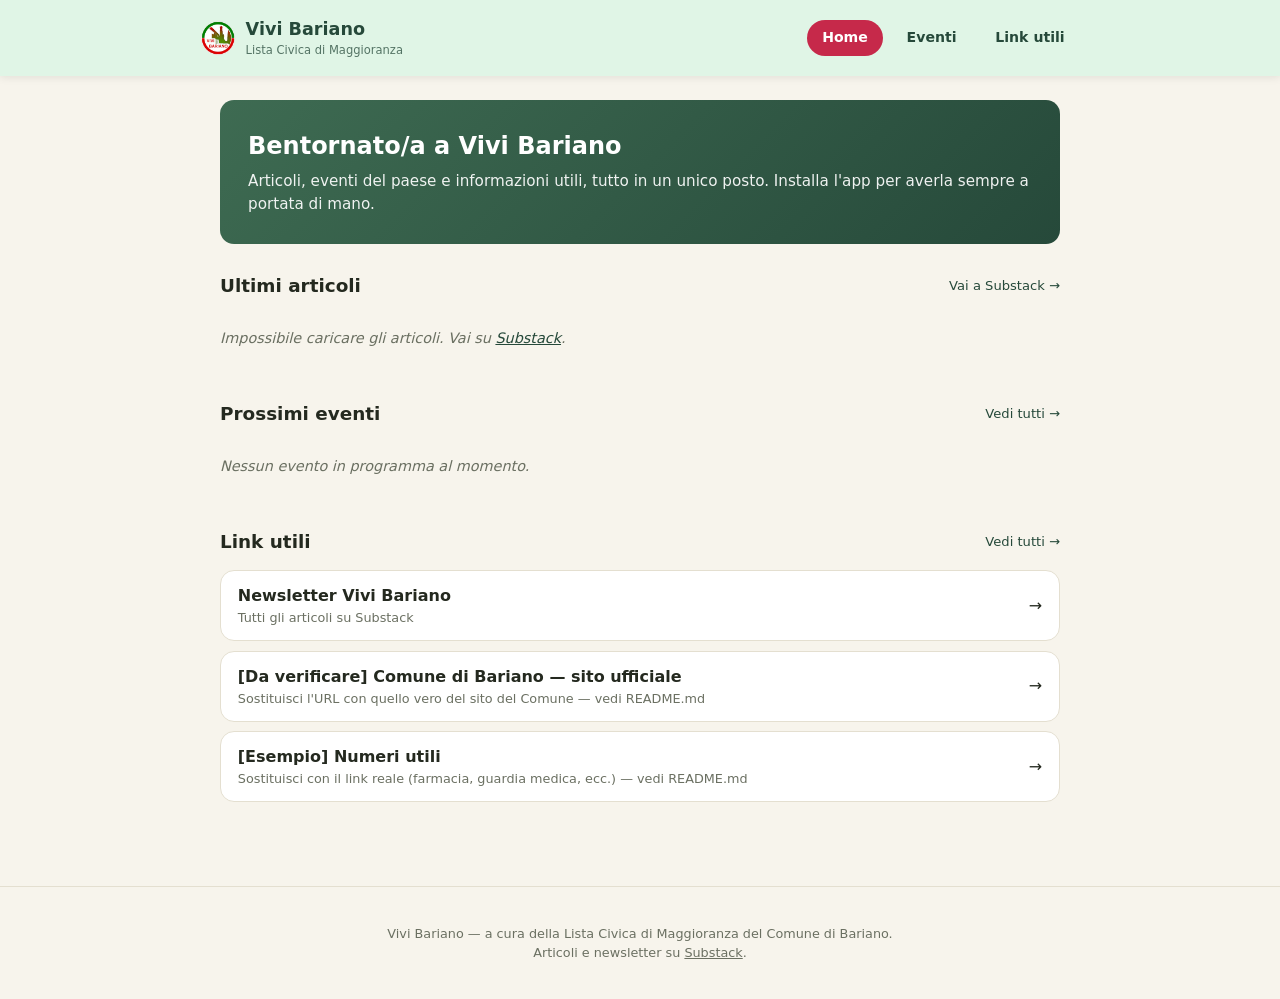
==== site/index.html @ 27baa1bf "Allinea i colori dell'app a quelli del Substack (verde chiaro + rosso scuro)" ====
<!doctype html>
<html lang="it">
<head>
<meta charset="utf-8">
<meta name="viewport" content="width=device-width, initial-scale=1">
<title>Vivi Bariano</title>
<meta name="description" content="Articoli, eventi e informazioni utili per la vita a Bariano.">
<link rel="manifest" href="manifest.webmanifest">
<link rel="icon" href="icons/vb_logo_SOLOCERCHIO.png" type="image/png">
<link rel="apple-touch-icon" href="icons/vb_logo_SOLOCERCHIO.png">
<meta name="theme-color" content="#e0f5e6">
<link rel="stylesheet" href="css/style.css">
</head>
<body>
<header class="site-header">
  <div class="header-inner">
    <a class="brand" href="index.html">
      <img src="icons/vb_logo_SOLOCERCHIO.png" alt="">
      <span class="brand-text"><strong>Vivi Bariano</strong><span>Lista Civica di Maggioranza</span></span>
    </a>
    <nav class="main-nav">
      <a href="index.html" aria-current="page">Home</a>
      <a href="eventi.html">Eventi</a>
      <a href="link-utili.html">Link utili</a>
    </nav>
  </div>
</header>

<main>
  <section class="hero">
    <h1>Bentornato/a a Vivi Bariano</h1>
    <p>Articoli, eventi del paese e informazioni utili, tutto in un unico posto. Installa l'app per averla sempre a portata di mano.</p>
    <button id="install-btn" class="install-btn">Installa l'app</button>
  </section>

  <section class="block" id="articoli">
    <h2>Ultimi articoli <a class="see-all" href="https://vivibariano.substack.com" target="_blank" rel="noopener">Vai a Substack &rarr;</a></h2>
    <div class="card-list" id="articles-list">
      <p class="empty-state">Caricamento articoli...</p>
    </div>
  </section>

  <section class="block" id="eventi">
    <h2>Prossimi eventi <a class="see-all" href="eventi.html">Vedi tutti &rarr;</a></h2>
    <div class="card-list" id="events-preview">
      <p class="empty-state">Caricamento eventi...</p>
    </div>
  </section>

  <section class="block" id="link">
    <h2>Link utili <a class="see-all" href="link-utili.html">Vedi tutti &rarr;</a></h2>
    <div class="link-list" id="links-preview">
      <p class="empty-state">Caricamento link...</p>
    </div>
  </section>
</main>

<footer class="site-footer">
  <p>Vivi Bariano &mdash; a cura della Lista Civica di Maggioranza del Comune di Bariano.<br>
  Articoli e newsletter su <a href="https://vivibariano.substack.com" target="_blank" rel="noopener">Substack</a>.</p>
</footer>

<script src="js/app.js"></script>
</body>
</html>
---- site/css/style.css ----
:root {
  --green: #3e6b52;
  --green-dark: #26493a;
  --green-header-bg: #e0f5e6;
  --red: #c6294a;
  --red-dark: #9c1f3a;
  --cream: #f7f4ec;
  --ink: #24291f;
  --muted: #6b7062;
  --card: #ffffff;
  --border: #e4dfd0;
  --radius: 14px;
}

* {
  box-sizing: border-box;
}

html, body {
  margin: 0;
  padding: 0;
}

body {
  font-family: "Segoe UI", system-ui, -apple-system, Roboto, sans-serif;
  background: var(--cream);
  color: var(--ink);
  line-height: 1.5;
  min-height: 100vh;
  display: flex;
  flex-direction: column;
}

a {
  color: var(--green-dark);
}

header.site-header {
  background: var(--green-header-bg);
  color: var(--green-dark);
  padding: 1rem 1.25rem;
  position: sticky;
  top: 0;
  z-index: 10;
  box-shadow: 0 2px 8px rgba(0, 0, 0, 0.08);
}

.header-inner {
  max-width: 880px;
  margin: 0 auto;
  display: flex;
  align-items: center;
  justify-content: space-between;
  gap: 1rem;
}

.brand {
  display: flex;
  align-items: center;
  gap: 0.6rem;
  text-decoration: none;
  color: var(--green-dark);
}

.brand img {
  width: 36px;
  height: 36px;
  border-radius: 8px;
}

.brand-text strong {
  display: block;
  font-size: 1.1rem;
}

.brand-text span {
  display: block;
  font-size: 0.72rem;
  opacity: 0.75;
}

nav.main-nav {
  display: flex;
  gap: 0.5rem;
}

nav.main-nav a {
  color: var(--green-dark);
  text-decoration: none;
  font-size: 0.88rem;
  font-weight: 600;
  padding: 0.4rem 0.9rem;
  border-radius: 999px;
  border: 1px solid transparent;
}

nav.main-nav a:hover {
  border-color: var(--green);
}

nav.main-nav a[aria-current="page"] {
  background: var(--red);
  color: #fff;
}

main {
  flex: 1;
  max-width: 880px;
  width: 100%;
  margin: 0 auto;
  padding: 1.5rem 1.25rem 3rem;
}

.hero {
  background: linear-gradient(135deg, var(--green) 0%, var(--green-dark) 100%);
  color: #fff;
  border-radius: var(--radius);
  padding: 1.75rem;
  margin-bottom: 1.75rem;
}

.hero h1 {
  margin: 0 0 0.4rem;
  font-size: 1.5rem;
}

.hero p {
  margin: 0;
  opacity: 0.92;
  font-size: 0.95rem;
}

.install-btn {
  margin-top: 1rem;
  background: var(--red);
  color: #fff;
  border: none;
  padding: 0.55rem 1rem;
  border-radius: 999px;
  font-weight: 600;
  cursor: pointer;
  display: none;
}

.install-btn:hover {
  background: var(--red-dark);
}

.install-btn.visible {
  display: inline-block;
}

section.block {
  margin-bottom: 2.25rem;
}

section.block h2 {
  font-size: 1.15rem;
  margin: 0 0 0.9rem;
  display: flex;
  align-items: center;
  justify-content: space-between;
}

section.block h2 a.see-all {
  font-size: 0.82rem;
  font-weight: 500;
  text-decoration: none;
}

.card-list {
  display: grid;
  gap: 0.85rem;
}

.card {
  background: var(--card);
  border: 1px solid var(--border);
  border-radius: var(--radius);
  padding: 1rem 1.1rem;
}

.card a.card-title {
  font-weight: 600;
  text-decoration: none;
  color: var(--ink);
  font-size: 1rem;
}

.card a.card-title:hover {
  color: var(--green);
}

.card .meta {
  font-size: 0.78rem;
  color: var(--muted);
  margin: 0.25rem 0 0.4rem;
}

.card p.excerpt {
  margin: 0;
  font-size: 0.9rem;
  color: #454a3d;
}

.event-card {
  display: flex;
  gap: 0.9rem;
  align-items: flex-start;
}

.event-date {
  background: var(--green);
  color: #fff;
  border-radius: 10px;
  padding: 0.4rem 0.6rem;
  text-align: center;
  min-width: 54px;
  flex-shrink: 0;
}

.event-date .day {
  display: block;
  font-size: 1.15rem;
  font-weight: 700;
  line-height: 1;
}

.event-date .month {
  display: block;
  font-size: 0.68rem;
  text-transform: uppercase;
  letter-spacing: 0.04em;
}

.link-list {
  display: grid;
  gap: 0.6rem;
}

.link-item {
  display: flex;
  justify-content: space-between;
  align-items: center;
  background: var(--card);
  border: 1px solid var(--border);
  border-radius: var(--radius);
  padding: 0.8rem 1.05rem;
  text-decoration: none;
  color: var(--ink);
}

.link-item:hover {
  border-color: var(--green);
}

.link-item .label {
  font-weight: 600;
}

.link-item .desc {
  display: block;
  font-size: 0.8rem;
  color: var(--muted);
  font-weight: 400;
}

.empty-state {
  color: var(--muted);
  font-size: 0.9rem;
  font-style: italic;
}

footer.site-footer {
  border-top: 1px solid var(--border);
  padding: 1.5rem 1.25rem;
  text-align: center;
  font-size: 0.8rem;
  color: var(--muted);
}

footer.site-footer a {
  color: var(--muted);
}

@media (max-width: 480px) {
  .header-inner {
    flex-wrap: wrap;
  }
  nav.main-nav {
    order: 3;
    width: 100%;
    justify-content: space-between;
  }
}
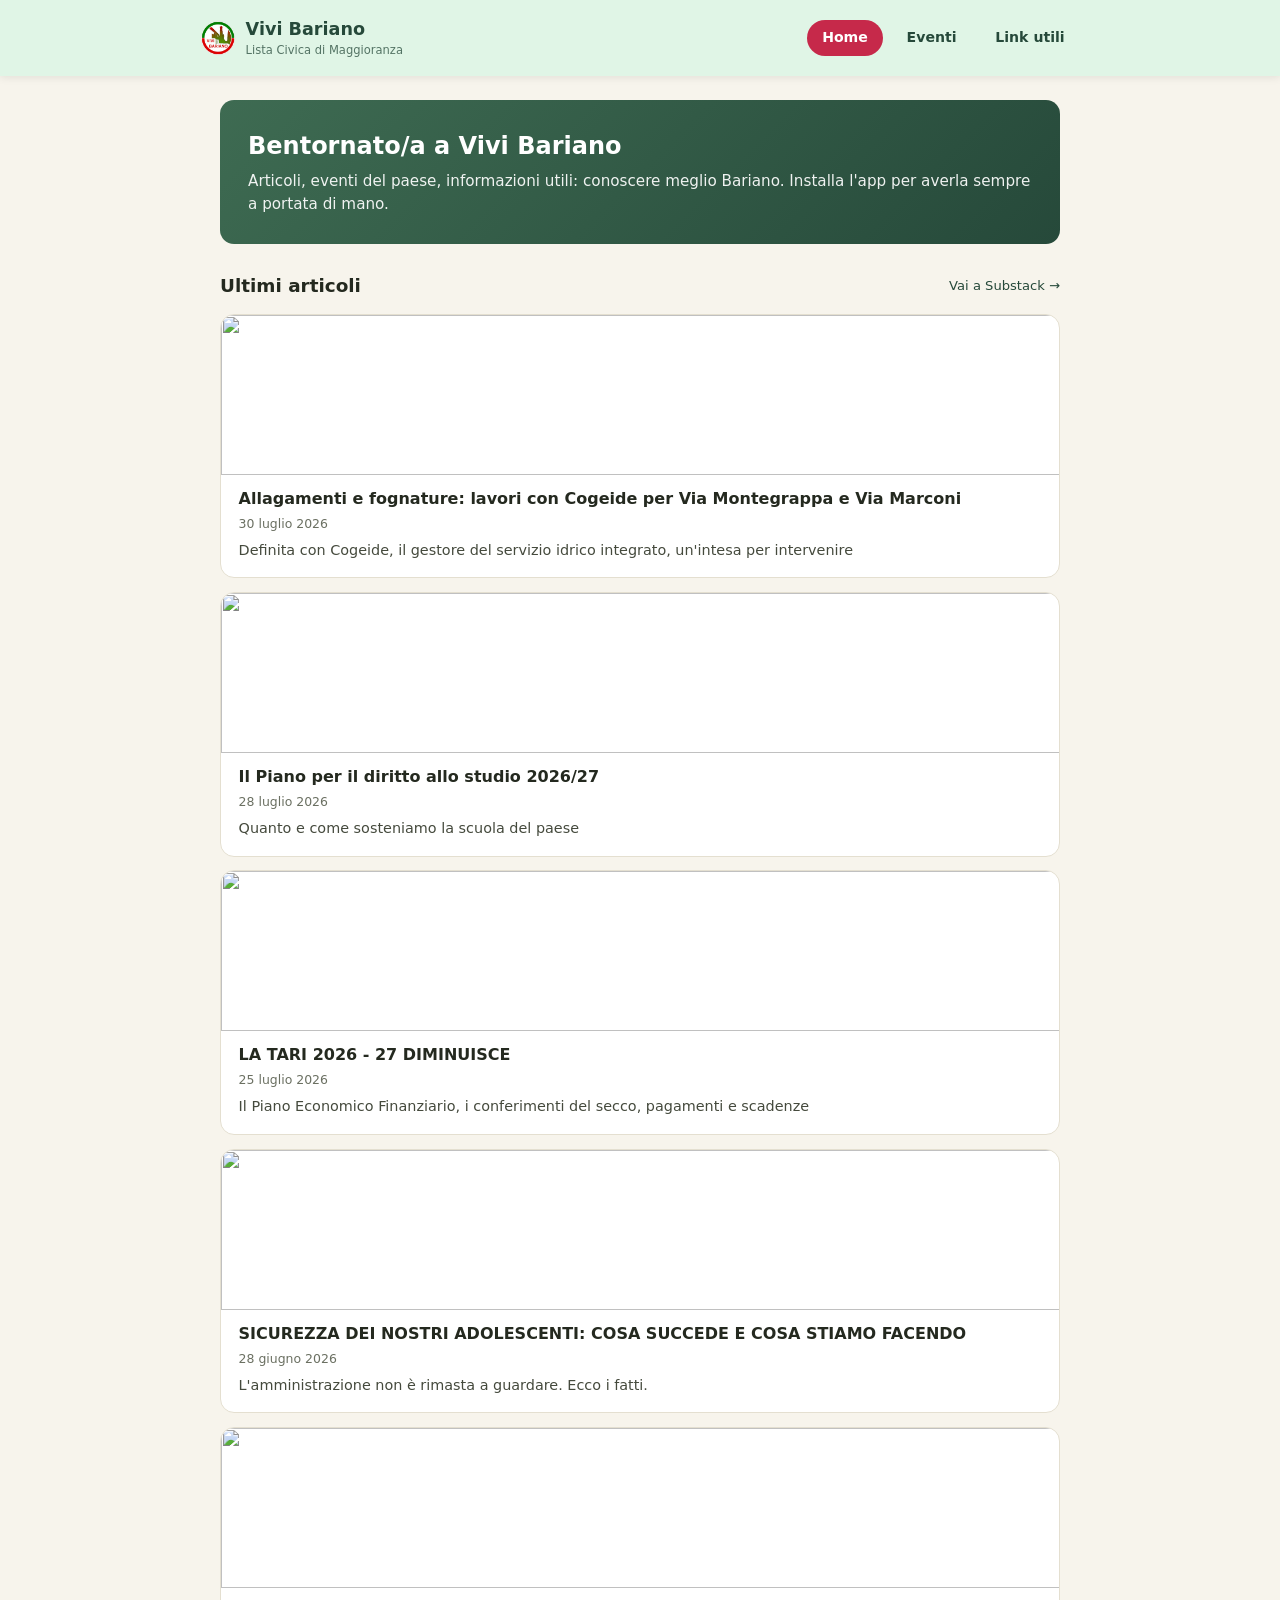
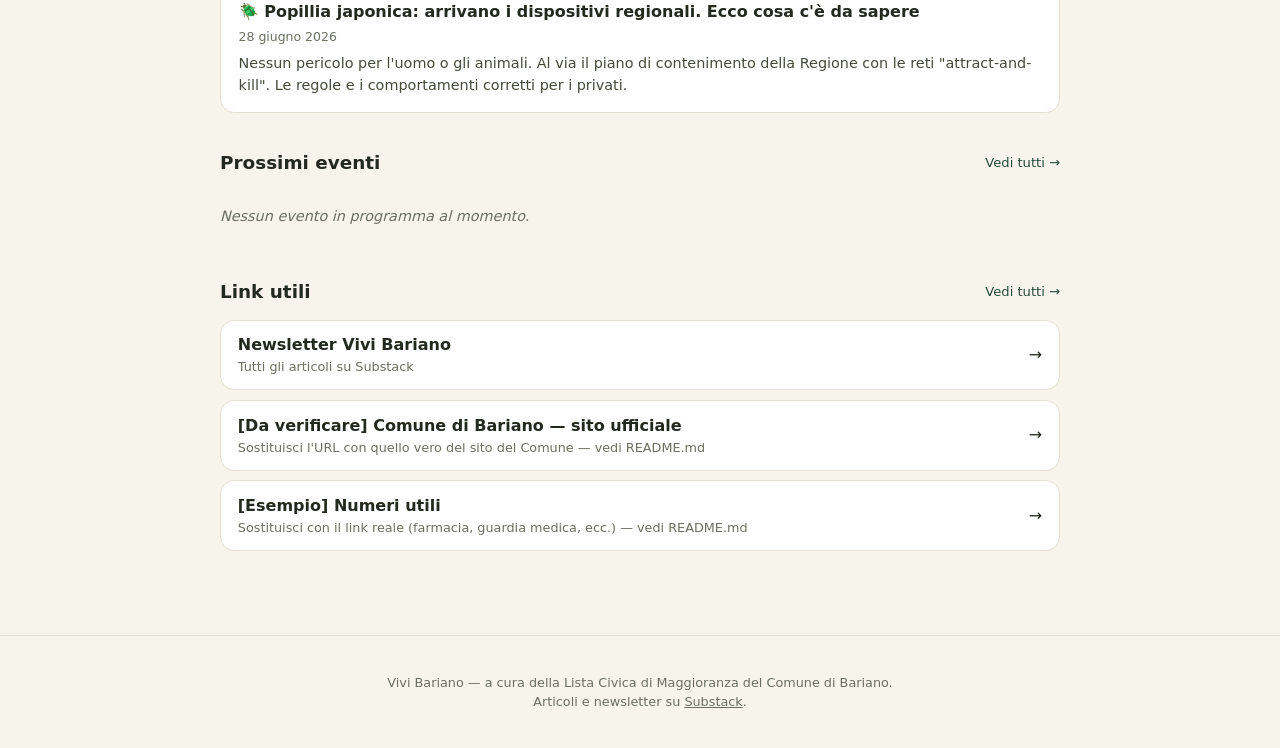
==== commit c5a9c13f: "Update index.html" ====
--- a/site/index.html
+++ b/site/index.html
@@ -29,7 +29,7 @@
 <main>
   <section class="hero">
     <h1>Bentornato/a a Vivi Bariano</h1>
-    <p>Articoli, eventi del paese e informazioni utili, tutto in un unico posto. Installa l'app per averla sempre a portata di mano.</p>
+    <p>Articoli, eventi del paese, informazioni utili: conoscere meglio Bariano. Installa l'app per averla sempre a portata di mano.</p>
     <button id="install-btn" class="install-btn">Installa l'app</button>
   </section>
 
--- a/site/css/style.css
+++ b/site/css/style.css
@@ -134,24 +134,39 @@
   margin-top: 1rem;
   background: var(--red);
   color: #fff;
-  border: none;
+  border: 2px solid #fff;
   padding: 0.55rem 1rem;
   border-radius: 999px;
   font-weight: 600;
   cursor: pointer;
   display: none;
+  appearance: none;
+  -webkit-appearance: none;
+  outline: none;
 }
 
 .install-btn:hover {
   background: var(--red-dark);
 }
 
+.install-btn:focus-visible {
+  outline: 2px solid #fff;
+  outline-offset: 2px;
+}
+
 .install-btn.visible {
   display: inline-block;
 }
 
 section.block {
   margin-bottom: 2.25rem;
+}
+
+.banner-image {
+  display: block;
+  width: 100%;
+  height: auto;
+  border-radius: var(--radius);
 }
 
 section.block h2 {
@@ -180,6 +195,15 @@
   padding: 1rem 1.1rem;
 }
 
+.card-image {
+  display: block;
+  width: calc(100% + 2.2rem);
+  height: 160px;
+  margin: -1rem -1.1rem 0.75rem;
+  border-radius: var(--radius) var(--radius) 0 0;
+  object-fit: cover;
+}
+
 .card a.card-title {
   font-weight: 600;
   text-decoration: none;
@@ -203,7 +227,7 @@
   color: #454a3d;
 }
 
-.event-card {
+.event-card-body {
   display: flex;
   gap: 0.9rem;
   align-items: flex-start;
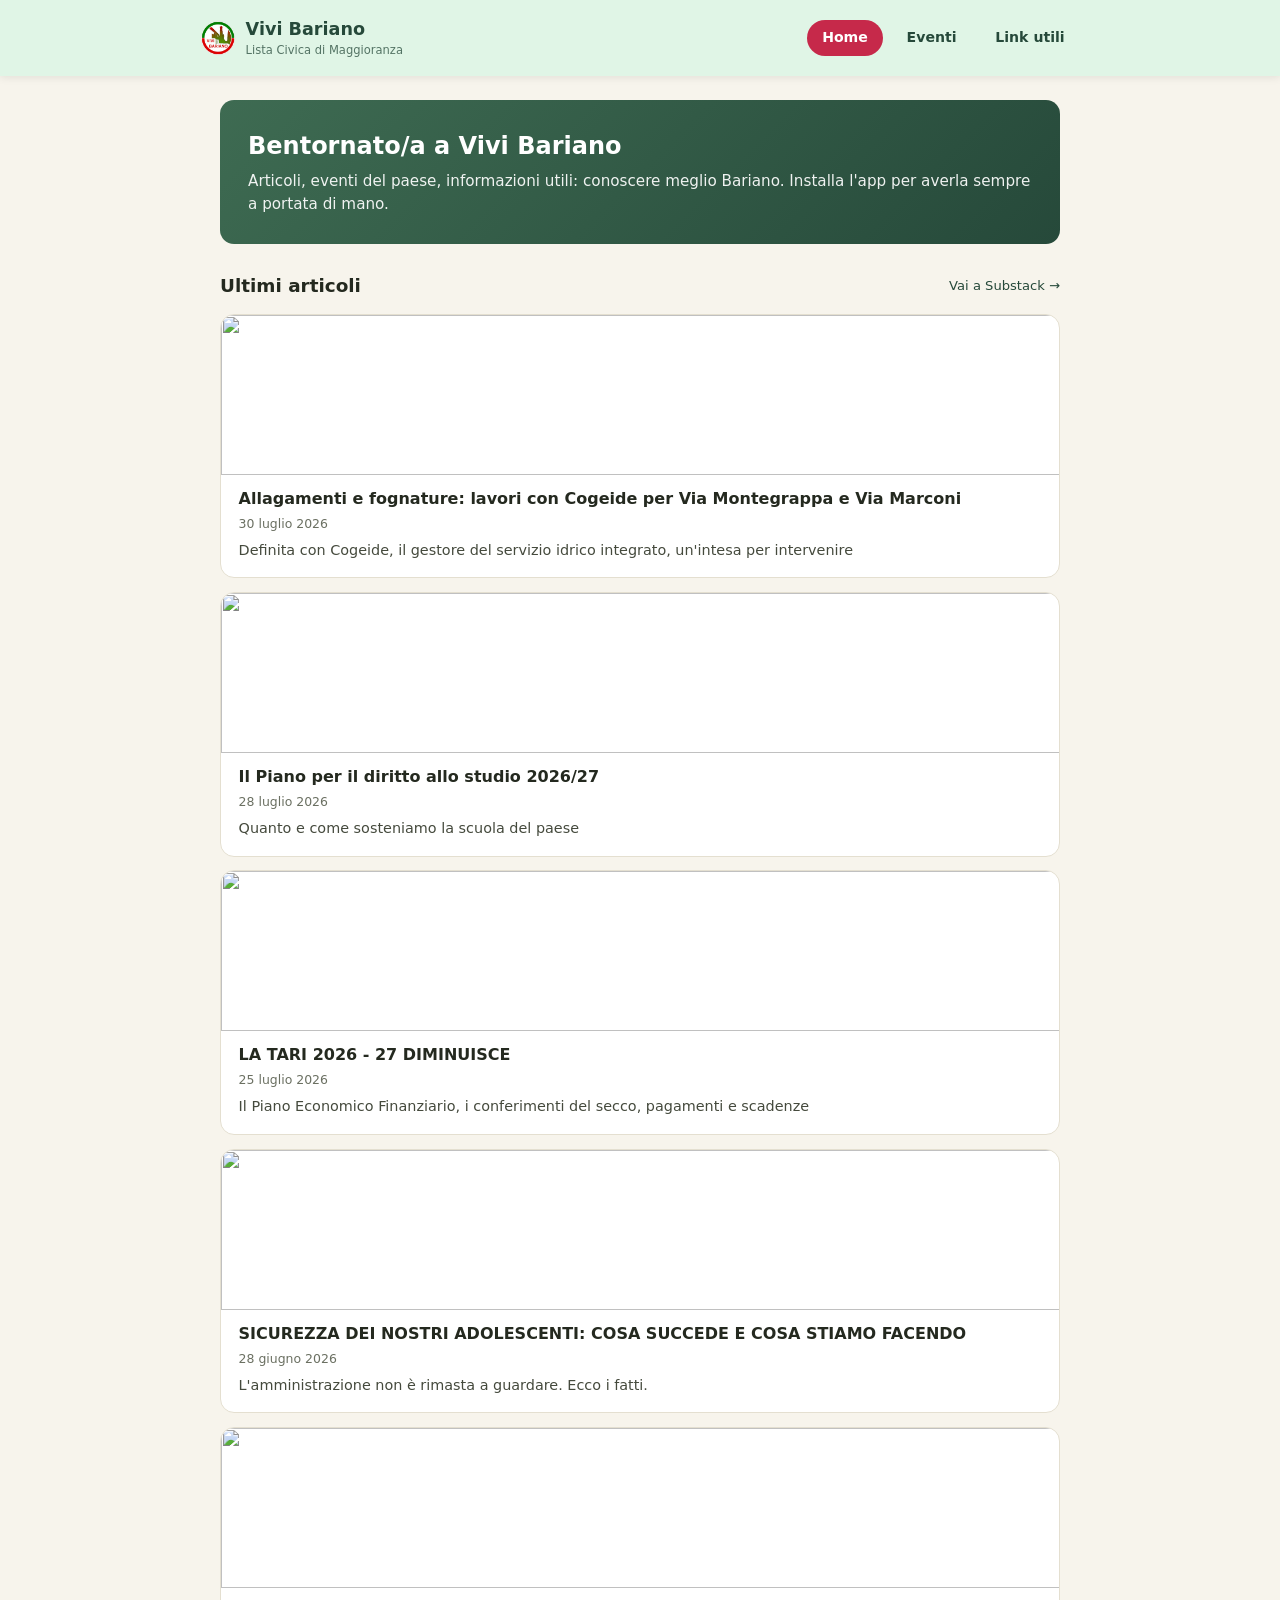
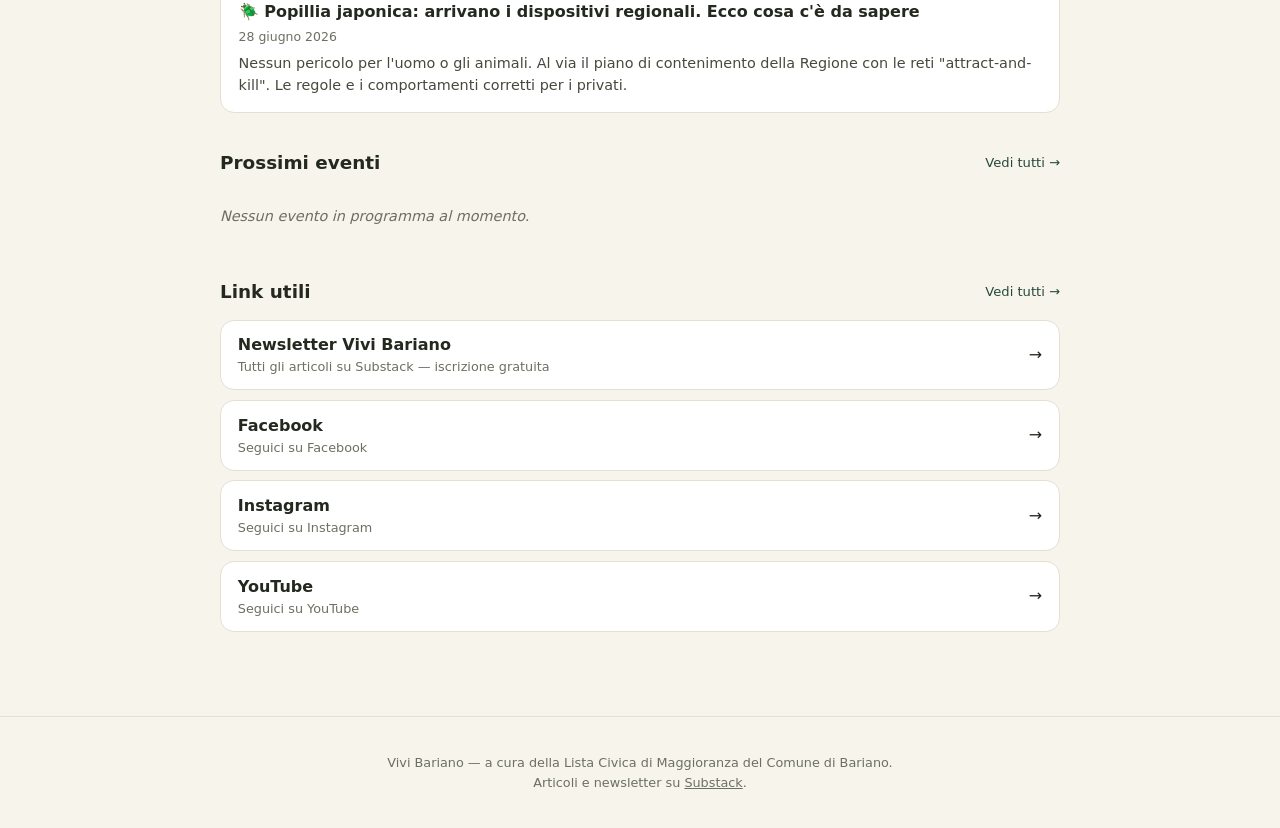
==== commit 11c52600: "Mostra istruzioni di installazione su iPhone al posto del bottone Il bottone "Installa l'app" dipend" ====
--- a/site/index.html
+++ b/site/index.html
@@ -31,6 +31,7 @@
     <h1>Bentornato/a a Vivi Bariano</h1>
     <p>Articoli, eventi del paese, informazioni utili: conoscere meglio Bariano. Installa l'app per averla sempre a portata di mano.</p>
     <button id="install-btn" class="install-btn">Installa l'app</button>
+    <p id="install-hint-ios" class="install-hint"></p>
   </section>
 
   <section class="block" id="articoli">
--- a/site/css/style.css
+++ b/site/css/style.css
@@ -158,6 +158,18 @@
   display: inline-block;
 }
 
+.install-hint {
+  display: none;
+  margin-top: 0.9rem;
+  font-size: 0.85rem;
+  color: #fff;
+  opacity: 0.92;
+}
+
+.install-hint.visible {
+  display: block;
+}
+
 section.block {
   margin-bottom: 2.25rem;
 }
@@ -260,6 +272,19 @@
 .link-list {
   display: grid;
   gap: 0.6rem;
+}
+
+.link-category {
+  font-size: 0.85rem;
+  font-weight: 700;
+  text-transform: uppercase;
+  letter-spacing: 0.03em;
+  color: var(--green);
+  margin: 1.1rem 0 -0.1rem;
+}
+
+.link-category:first-child {
+  margin-top: 0;
 }
 
 .link-item {
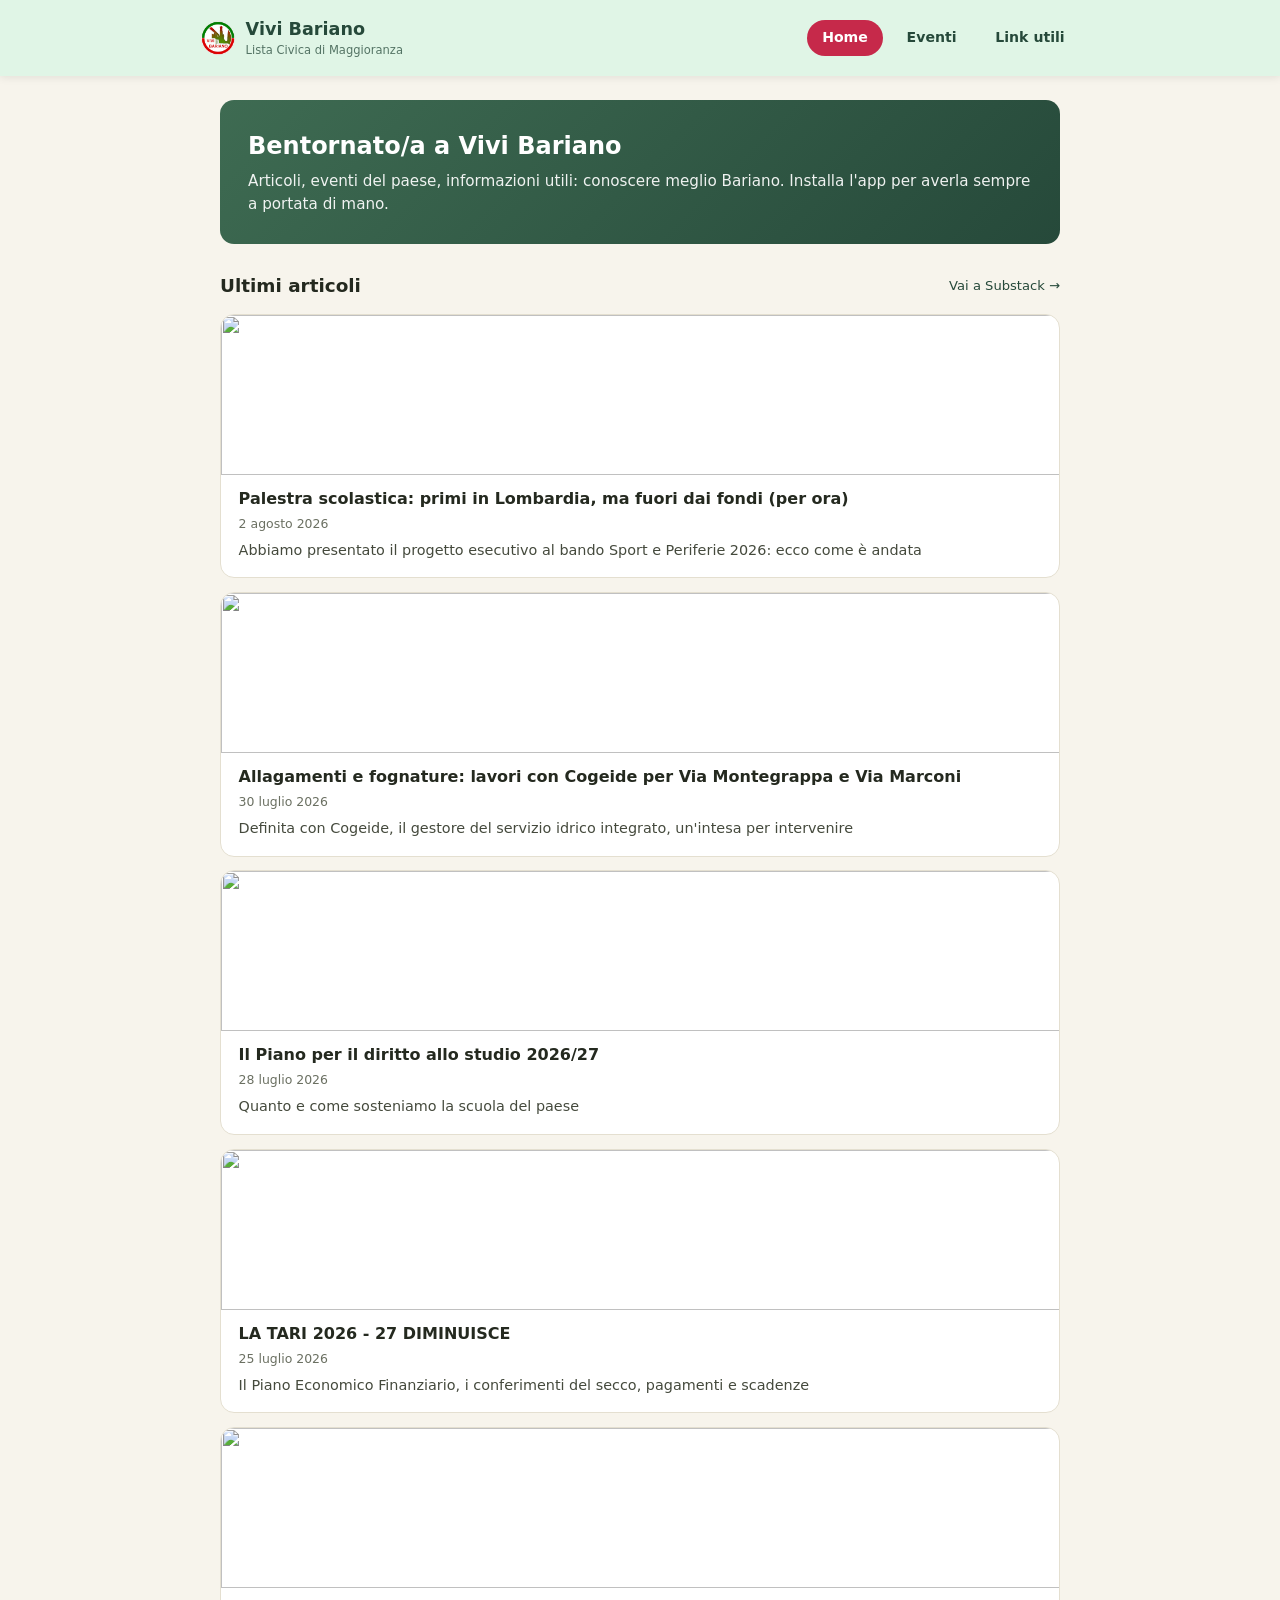
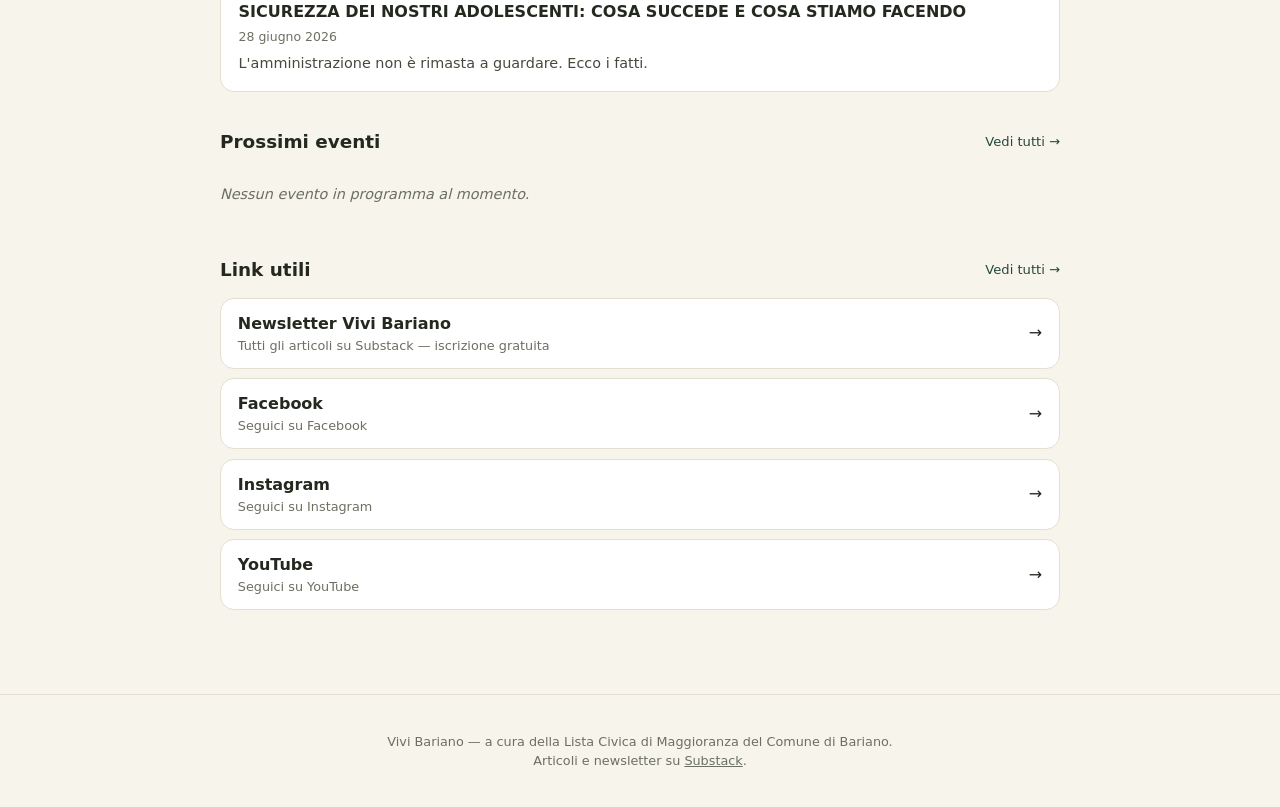
==== commit ea8dfd20: "Forza il bypass della cache per app.js: fetch no-store nel service worker + querystring di versione" ====
--- a/site/index.html
+++ b/site/index.html
@@ -10,6 +10,18 @@
 <link rel="apple-touch-icon" href="icons/vb_logo_SOLOCERCHIO.png">
 <meta name="theme-color" content="#e0f5e6">
 <link rel="stylesheet" href="css/style.css">
+<script src="https://cdn.onesignal.com/sdks/web/v16/OneSignalSDK.page.js" defer></script>
+<script>
+  window.OneSignalDeferred = window.OneSignalDeferred || [];
+  OneSignalDeferred.push(function (OneSignal) {
+    OneSignal.init({
+      appId: "a0f59924-f1c0-45bb-b3d0-cb836d99604e",
+      safari_web_id: "web.onesignal.auto.02093de6-f6ab-427c-bf3a-c7ddb76bfc75",
+      serviceWorkerPath: new URL("sw.js", location.href).pathname,
+      serviceWorkerParam: { scope: new URL(".", location.href).pathname }
+    });
+  });
+</script>
 </head>
 <body>
 <header class="site-header">
@@ -31,6 +43,7 @@
     <h1>Bentornato/a a Vivi Bariano</h1>
     <p>Articoli, eventi del paese, informazioni utili: conoscere meglio Bariano. Installa l'app per averla sempre a portata di mano.</p>
     <button id="install-btn" class="install-btn">Installa l'app</button>
+    <button id="notify-btn" class="install-btn">Attiva le notifiche</button>
     <p id="install-hint-ios" class="install-hint"></p>
   </section>
 
@@ -61,6 +74,6 @@
   Articoli e newsletter su <a href="https://vivibariano.substack.com" target="_blank" rel="noopener">Substack</a>.</p>
 </footer>
 
-<script src="js/app.js"></script>
+<script src="js/app.js?v=3"></script>
 </body>
 </html>
